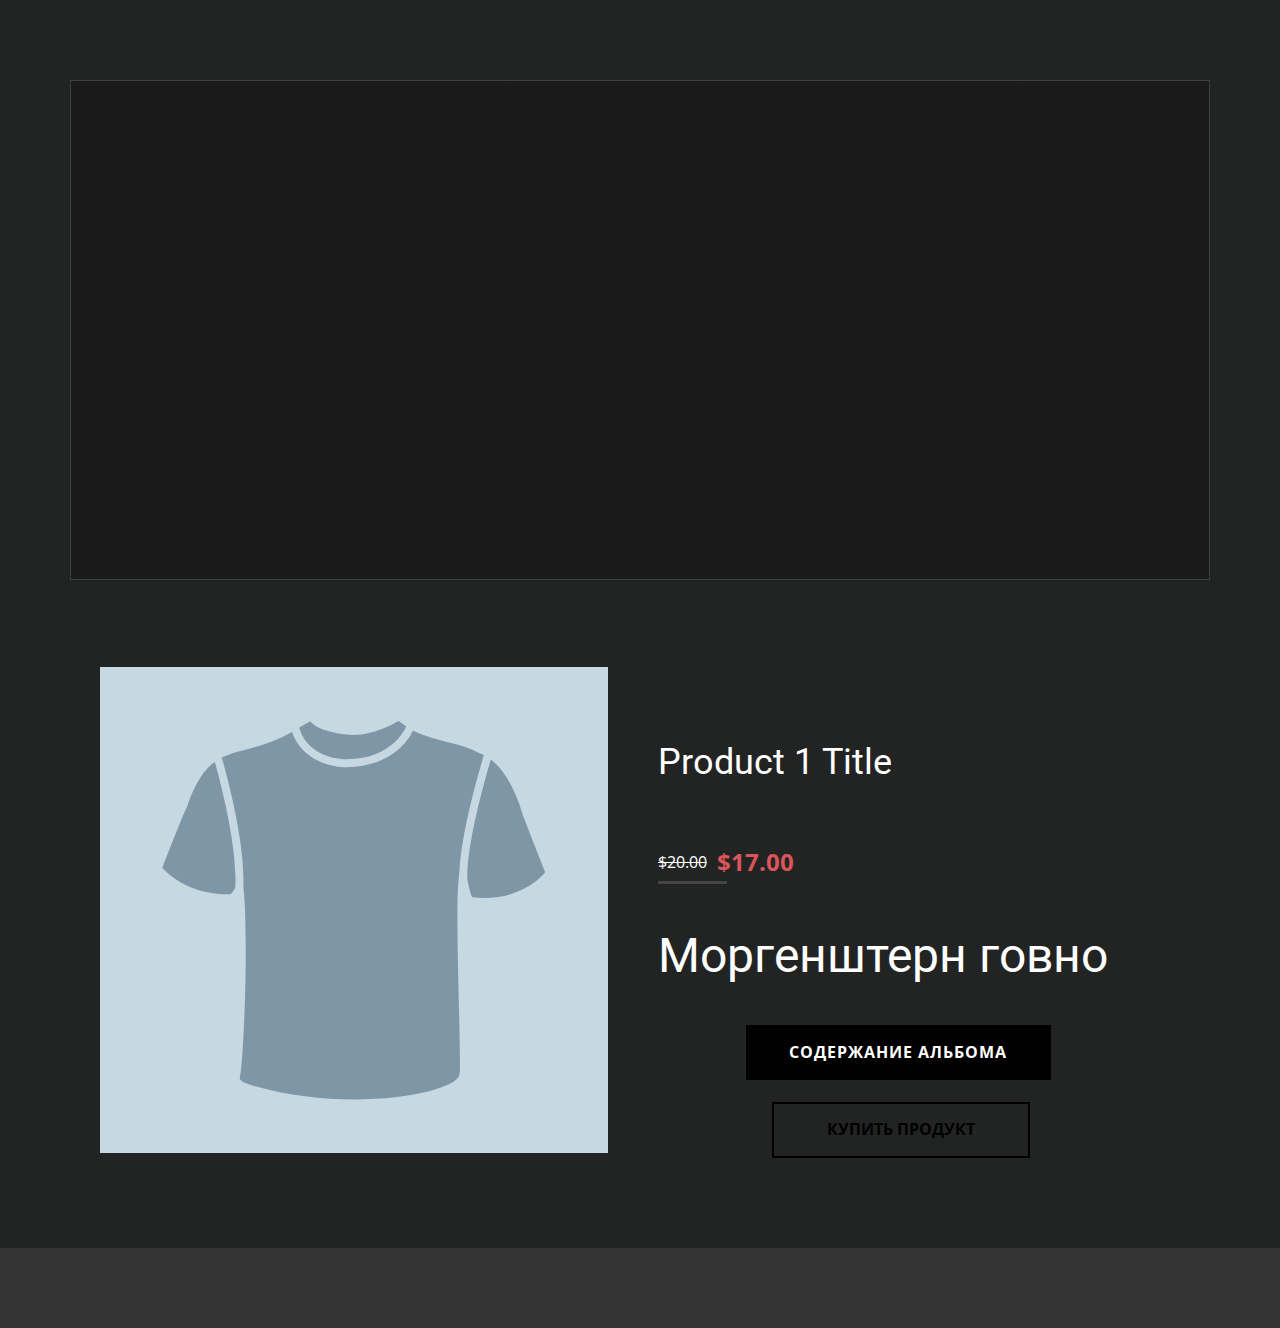
==== Главная.html @ 0ee5b2e6 "0.3" ====
<!DOCTYPE html>
<html style="font-size: 16px;" lang="ru"><head>
    <meta name="viewport" content="width=device-width, initial-scale=1.0">
    <meta charset="utf-8">
    <meta name="keywords" content="Product 1 Title, Моргенштерн говно">
    <meta name="description" content="">
    <title>Главная</title>
    <link rel="stylesheet" href="nicepage.css" media="screen">
<link rel="stylesheet" href="Главная.css" media="screen">
    <script class="u-script" type="text/javascript" src="jquery.js" "="" defer=""></script>
    <script class="u-script" type="text/javascript" src="nicepage.js" "="" defer=""></script>
    <meta name="generator" content="Nicepage 4.17.10, nicepage.com">
    <link id="u-theme-google-font" rel="stylesheet" href="https://fonts.googleapis.com/css?family=Roboto:100,100i,300,300i,400,400i,500,500i,700,700i,900,900i|Open+Sans:300,300i,400,400i,500,500i,600,600i,700,700i,800,800i">
    
    
    
    <script type="application/ld+json">{
		"@context": "http://schema.org",
		"@type": "Organization",
		"name": ""
}</script>
    <meta name="theme-color" content="#478ac9">
    <meta property="og:title" content="Главная">
    <meta property="og:type" content="website">
  </head>
  <body class="u-body u-xl-mode" data-lang="ru"><header class="u-clearfix u-custom-color-1 u-header u-header" id="sec-eee0"><div class="u-clearfix u-sheet u-sheet-1">
        <nav class="u-menu u-menu-one-level u-offcanvas u-menu-1">
          <div class="menu-collapse" style="font-size: 1rem; letter-spacing: 0px;">
            <a class="u-button-style u-custom-left-right-menu-spacing u-custom-padding-bottom u-custom-top-bottom-menu-spacing u-nav-link u-text-active-palette-1-base u-text-hover-palette-2-base" href="#">
              <svg class="u-svg-link" viewBox="0 0 24 24"><use xmlns:xlink="http://www.w3.org/1999/xlink" xlink:href="#menu-hamburger"></use></svg>
              <svg class="u-svg-content" version="1.1" id="menu-hamburger" viewBox="0 0 16 16" x="0px" y="0px" xmlns:xlink="http://www.w3.org/1999/xlink" xmlns="http://www.w3.org/2000/svg"><g><rect y="1" width="16" height="2"></rect><rect y="7" width="16" height="2"></rect><rect y="13" width="16" height="2"></rect>
</g></svg>
            </a>
          </div>
          <div class="u-custom-menu u-nav-container">
            <ul class="u-nav u-unstyled u-nav-1"><li class="u-nav-item"><a class="u-button-style u-nav-link u-text-active-palette-1-base u-text-hover-palette-2-base" href="Главная.html" style="padding: 10px 20px;">Главная</a>
</li><li class="u-nav-item"><a class="u-button-style u-nav-link u-text-active-palette-1-base u-text-hover-palette-2-base" href="О-нас.html" style="padding: 10px 20px;">О нас</a>
</li><li class="u-nav-item"><a class="u-button-style u-nav-link u-text-active-palette-1-base u-text-hover-palette-2-base" href="Контакты.html" style="padding: 10px 20px;">Контакты</a>
</li></ul>
          </div>
          <div class="u-custom-menu u-nav-container-collapse">
            <div class="u-black u-container-style u-inner-container-layout u-opacity u-opacity-95 u-sidenav">
              <div class="u-inner-container-layout u-sidenav-overflow">
                <div class="u-menu-close"></div>
                <ul class="u-align-center u-nav u-popupmenu-items u-unstyled u-nav-2"><li class="u-nav-item"><a class="u-button-style u-nav-link" href="Главная.html">Главная</a>
</li><li class="u-nav-item"><a class="u-button-style u-nav-link" href="О-нас.html">О нас</a>
</li><li class="u-nav-item"><a class="u-button-style u-nav-link" href="Контакты.html">Контакты</a>
</li></ul>
              </div>
            </div>
            <div class="u-black u-menu-overlay u-opacity u-opacity-70"></div>
          </div>
        </nav>
      </div></header>
    <section class="u-clearfix u-custom-color-1 u-section-1" id="sec-43b4">
      <div class="u-border-1 u-border-grey-75 u-clearfix u-image u-image-default u-shading u-sheet u-image-1" data-image-width="2520" data-image-height="1418"></div>
    </section>
    <section class="u-clearfix u-custom-color-1 u-section-2" id="sec-ac0f">
      <div class="u-clearfix u-sheet u-valign-middle-lg u-valign-middle-md u-valign-middle-sm u-valign-middle-xl u-sheet-1"><!--product--><!--product_options_json--><!--{"source":""}--><!--/product_options_json--><!--product_item-->
        <div class="u-container-style u-expanded-width u-product u-product-1">
          <div class="u-container-layout u-valign-top u-container-layout-1"><!--product_image-->
            <img alt="" class="u-image u-image-default u-product-control u-image-1" data-image-width="2000" data-image-height="1333" src="[data-uri]"><!--/product_image--><!--product_title-->
            <h2 class="u-product-control u-text u-text-default u-text-1">
              <a class="u-product-title-link" href="#"><!--product_title_content-->Product 1 Title<!--/product_title_content--></a>
            </h2><!--/product_title--><!--product_price-->
            <div class="u-product-control u-product-price u-product-price-1" data-animation-name="" data-animation-duration="0" data-animation-direction="">
              <div class="u-price-wrapper u-spacing-10"><!--product_old_price-->
                <div class="u-old-price" style="text-decoration: line-through !important;"><!--product_old_price_content-->$20.00<!--/product_old_price_content--></div><!--/product_old_price--><!--product_regular_price-->
                <div class="u-price u-text-palette-2-base" style="font-size: 1.5rem; font-weight: 700;"><!--product_regular_price_content-->$17.00<!--/product_regular_price_content--></div><!--/product_regular_price-->
              </div>
            </div><!--/product_price-->
            <div class="u-border-3 u-border-grey-dark-1 u-line u-line-horizontal u-line-1"></div>
            <h1 class="u-text u-text-default u-text-2">Моргенштерн говно</h1><!--product_button--><!--options_json--><!--{"clickType":"add-to-cart","content":"сОДЕРЖАНИЕ аЛЬБОМА"}--><!--/options_json-->
            <a href="Страница-1.html" data-page-id="207526385" class="u-black u-border-2 u-border-black u-btn u-button-style u-hover-black u-product-control u-btn-1" data-animation-name="" data-animation-duration="0" data-animation-delay="0" data-animation-direction=""><!--product_button_content-->сОДЕРЖАНИЕ аЛЬБОМА<!--/product_button_content--></a><!--/product_button--><!--product_button--><!--options_json--><!--{"clickType":"add-to-cart","content":"купить продукт"}--><!--/options_json-->
            <a href="#" class="u-border-2 u-border-black u-btn u-button-style u-hover-black u-none u-product-control u-text-black u-text-hover-white u-btn-2" data-animation-name="" data-animation-duration="0" data-animation-delay="0" data-animation-direction=""><!--product_button_content-->купить продукт<!--/product_button_content--></a><!--/product_button-->
          </div>
        </div><!--/product_item--><!--/product-->
      </div>
    </section>
    
    
    
    <section class="u-backlink u-clearfix u-grey-80">
      <a class="u-link" href="https://nicepage.com/website-templates" target="_blank">
        <span></span>
      </a>
      <p class="u-text">
        <span></span>
      </p>
      <a class="u-link" href="" target="_blank">
        <span></span>
      </a> 
    </section>
  
</body></html>
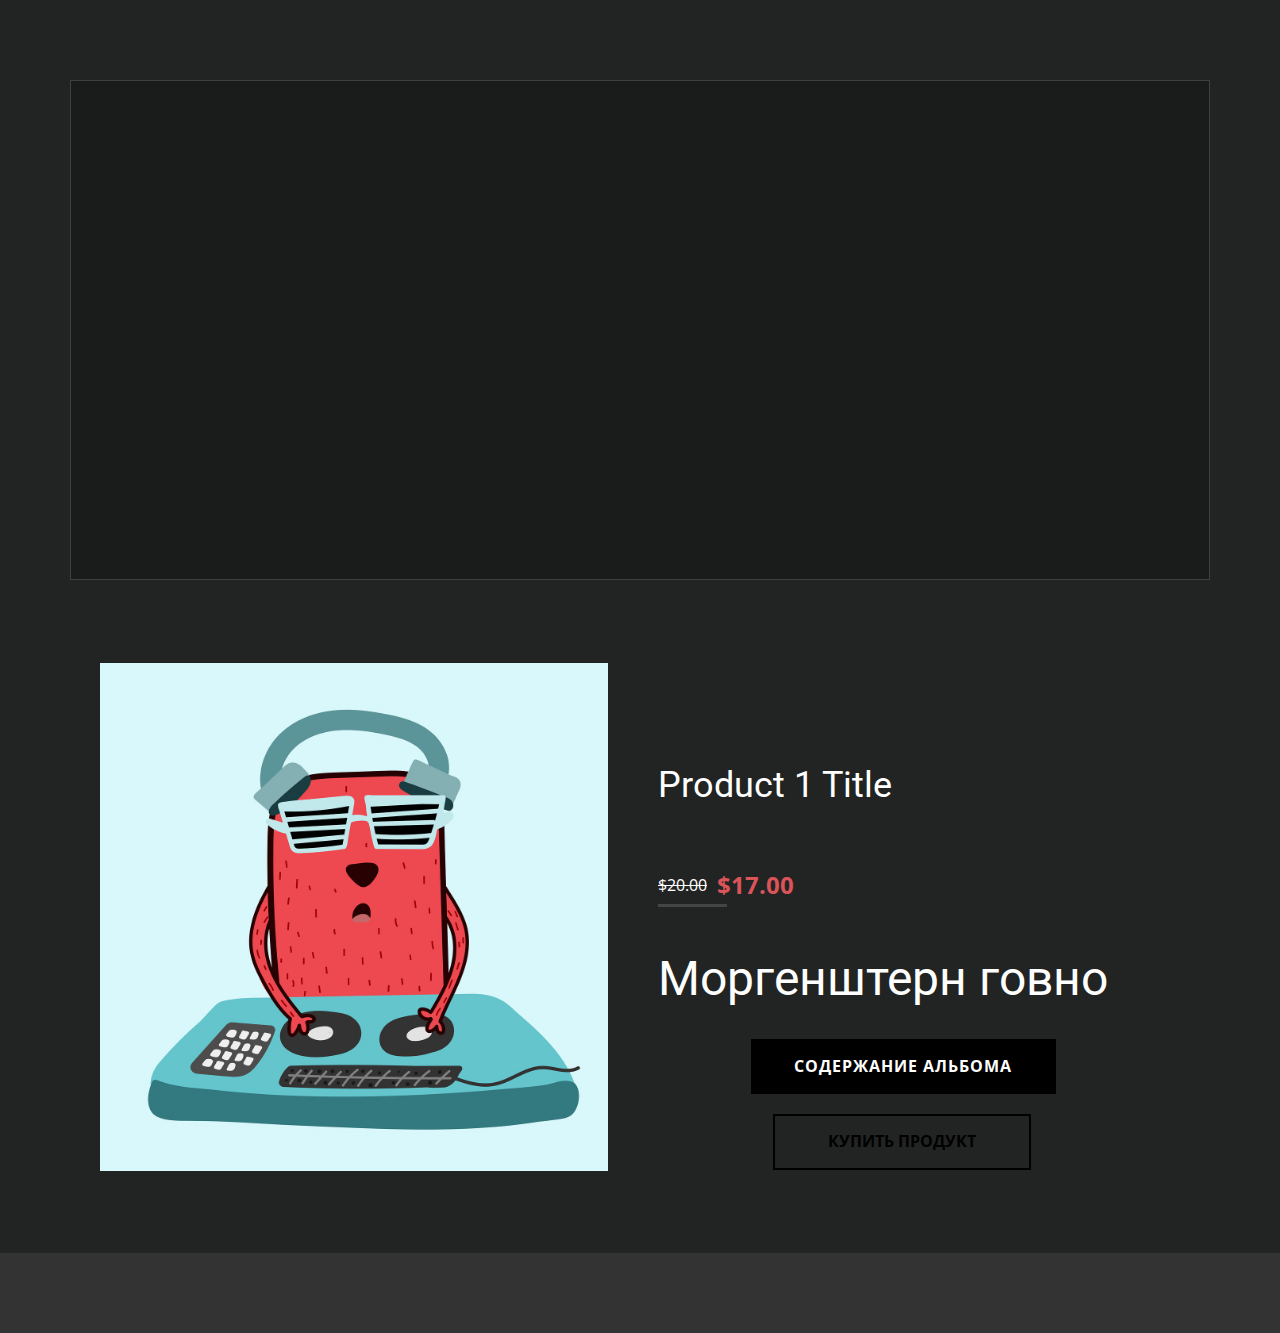
==== commit e417fd7b: "0.7" ====
--- a/Главная.html
+++ b/Главная.html
@@ -58,21 +58,21 @@
     <section class="u-clearfix u-custom-color-1 u-section-2" id="sec-ac0f">
       <div class="u-clearfix u-sheet u-valign-middle-lg u-valign-middle-md u-valign-middle-sm u-valign-middle-xl u-sheet-1"><!--product--><!--product_options_json--><!--{"source":""}--><!--/product_options_json--><!--product_item-->
         <div class="u-container-style u-expanded-width u-product u-product-1">
-          <div class="u-container-layout u-valign-top u-container-layout-1"><!--product_image-->
-            <img alt="" class="u-image u-image-default u-product-control u-image-1" data-image-width="2000" data-image-height="1333" src="[data-uri]"><!--/product_image--><!--product_title-->
-            <h2 class="u-product-control u-text u-text-default u-text-1">
+          <div class="u-container-layout u-container-layout-1"><!--product_image-->
+            <img alt="" class="u-image u-image-default u-product-control u-image-1" data-image-width="150" data-image-height="150" src="images/2b915c2a895e549ed6a4b6221cbbdcd341497d8ea72bd426b400247740a8a2688f71a27698e045786a04c892f76819542f45718bb721fc2235f9f7_1280.jpg" data-animation-name="customAnimationIn" data-animation-duration="2000" data-animation-direction=""><!--/product_image--><!--product_title-->
+            <h2 class="u-product-control u-text u-text-default u-text-1" data-animation-name="customAnimationIn" data-animation-duration="1000">
               <a class="u-product-title-link" href="#"><!--product_title_content-->Product 1 Title<!--/product_title_content--></a>
             </h2><!--/product_title--><!--product_price-->
-            <div class="u-product-control u-product-price u-product-price-1" data-animation-name="" data-animation-duration="0" data-animation-direction="">
+            <div class="u-product-control u-product-price u-product-price-1" data-animation-name="customAnimationIn" data-animation-duration="1000" data-animation-direction="">
               <div class="u-price-wrapper u-spacing-10"><!--product_old_price-->
                 <div class="u-old-price" style="text-decoration: line-through !important;"><!--product_old_price_content-->$20.00<!--/product_old_price_content--></div><!--/product_old_price--><!--product_regular_price-->
                 <div class="u-price u-text-palette-2-base" style="font-size: 1.5rem; font-weight: 700;"><!--product_regular_price_content-->$17.00<!--/product_regular_price_content--></div><!--/product_regular_price-->
               </div>
             </div><!--/product_price-->
             <div class="u-border-3 u-border-grey-dark-1 u-line u-line-horizontal u-line-1"></div>
-            <h1 class="u-text u-text-default u-text-2">Моргенштерн говно</h1><!--product_button--><!--options_json--><!--{"clickType":"add-to-cart","content":"сОДЕРЖАНИЕ аЛЬБОМА"}--><!--/options_json-->
-            <a href="Страница-1.html" data-page-id="207526385" class="u-black u-border-2 u-border-black u-btn u-button-style u-hover-black u-product-control u-btn-1" data-animation-name="" data-animation-duration="0" data-animation-delay="0" data-animation-direction=""><!--product_button_content-->сОДЕРЖАНИЕ аЛЬБОМА<!--/product_button_content--></a><!--/product_button--><!--product_button--><!--options_json--><!--{"clickType":"add-to-cart","content":"купить продукт"}--><!--/options_json-->
-            <a href="#" class="u-border-2 u-border-black u-btn u-button-style u-hover-black u-none u-product-control u-text-black u-text-hover-white u-btn-2" data-animation-name="" data-animation-duration="0" data-animation-delay="0" data-animation-direction=""><!--product_button_content-->купить продукт<!--/product_button_content--></a><!--/product_button-->
+            <h1 class="u-text u-text-default u-text-2" data-animation-name="customAnimationIn" data-animation-duration="1000">Моргенштерн говно</h1><!--product_button--><!--options_json--><!--{"clickType":"add-to-cart","content":"сОДЕРЖАНИЕ аЛЬБОМА"}--><!--/options_json-->
+            <a href="Страница-1.html" data-page-id="207526385" class="u-black u-border-2 u-border-black u-btn u-button-style u-hover-black u-product-control u-btn-1" data-animation-name="customAnimationIn" data-animation-duration="1000" data-animation-delay="0" data-animation-direction=""><!--product_button_content-->сОДЕРЖАНИЕ аЛЬБОМА<!--/product_button_content--></a><!--/product_button--><!--product_button--><!--options_json--><!--{"clickType":"add-to-cart","content":"купить продукт"}--><!--/options_json-->
+            <a href="#" class="u-border-2 u-border-black u-btn u-button-style u-hover-black u-none u-product-control u-text-black u-text-hover-white u-btn-2" data-animation-name="customAnimationIn" data-animation-duration="1000" data-animation-delay="0" data-animation-direction=""><!--product_button_content-->купить продукт<!--/product_button_content--></a><!--/product_button-->
           </div>
         </div><!--/product_item--><!--/product-->
       </div>
@@ -89,7 +89,7 @@
       </p>
       <a class="u-link" href="" target="_blank">
         <span></span>
-      </a> 
+      </a>
     </section>
   
 </body></html>--- a/Главная.css
+++ b/Главная.css
@@ -39,23 +39,23 @@
 }
 
 .u-section-2 .u-product-1 {
-  min-height: 548px;
+  min-height: 553px;
   height: auto;
   margin: 60px auto;
 }
 
 .u-section-2 .u-container-layout-1 {
-  padding: 27px 30px;
+  padding: 23px 30px;
 }
 
 .u-section-2 .u-image-1 {
   width: 508px;
-  height: 486px;
+  height: 508px;
   margin: 0 auto 0 0;
 }
 
 .u-section-2 .u-text-1 {
-  margin: -410px 288px 0 auto;
+  margin: -405px 288px 0 auto;
 }
 
 .u-section-2 .u-product-price-1 {
@@ -79,7 +79,7 @@
   font-weight: 700;
   letter-spacing: 1px;
   background-image: none;
-  margin: 42px 129px 0 auto;
+  margin: 33px 124px 0 auto;
   padding: 13px 42px 13px 41px;
 }
 
@@ -87,7 +87,7 @@
   border-style: solid;
   text-transform: uppercase;
   font-weight: 700;
-  margin: 22px 150px 0 auto;
+  margin: 20px 149px 0 auto;
   padding: 13px 53px;
 }
 
@@ -108,7 +108,6 @@
 
   .u-section-2 .u-text-1 {
     width: auto;
-    margin-top: -414px;
     margin-left: 470px;
   }
 
@@ -198,7 +197,6 @@
   }
 
   .u-section-2 .u-btn-2 {
-    margin-top: 20px;
     margin-right: auto;
     margin-left: 0;
   }
@@ -223,40 +221,72 @@
 
   .u-section-2 .u-image-1 {
     width: 320px;
-    height: 306px;
+    height: 320px;
+    --animation-custom_in-translate_x: -300px;
+    --animation-custom_in-translate_y: 0px;
+    --animation-custom_in-opacity: 0;
+    --animation-custom_in-rotate: 0deg;
+    --animation-custom_in-scale: 1;
+    animation-timing-function: linear;
+    margin-top: 54px;
+    margin-left: auto;
+  }
+
+  .u-section-2 .u-text-1 {
+    --animation-custom_in-translate_x: -200px;
+    --animation-custom_in-scale: 1;
+    margin-top: 11px;
+    margin-right: auto;
     margin-left: 10px;
   }
 
-  .u-section-2 .u-text-1 {
-    margin-right: 116px;
-    margin-left: 10px;
-  }
-
   .u-section-2 .u-product-price-1 {
-    margin-left: 10px;
-    margin-right: 10px;
+    --animation-custom_in-translate_x: -200px;
+    --animation-custom_in-translate_y: 0px;
+    --animation-custom_in-opacity: 0;
+    --animation-custom_in-rotate: 0deg;
+    --animation-custom_in-scale: 1;
+    margin-top: 19px;
+    margin-right: auto;
+    margin-left: 7px;
   }
 
   .u-section-2 .u-line-1 {
-    margin-left: 10px;
+    margin-top: -9px;
+    margin-left: 41px;
   }
 
   .u-section-2 .u-text-2 {
     width: auto;
-    margin-top: 37px;
+    --animation-custom_in-translate_x: -200px;
+    --animation-custom_in-translate_y: 0px;
+    --animation-custom_in-opacity: 0;
+    --animation-custom_in-rotate: 0deg;
+    --animation-custom_in-scale: 1;
+    margin-top: 41px;
     margin-left: 10px;
   }
 
   .u-section-2 .u-btn-1 {
-    margin-top: 13px;
-    margin-right: auto;
-    margin-left: 10px;
+    --animation-custom_in-translate_x: -200px;
+    --animation-custom_in-translate_y: 0px;
+    --animation-custom_in-opacity: 0;
+    --animation-custom_in-rotate: 0deg;
+    --animation-custom_in-scale: 1;
+    margin-top: 42px;
+    margin-right: auto;
+    margin-left: 37px;
     padding-right: 13px;
     padding-left: 12px;
   }
 
   .u-section-2 .u-btn-2 {
-    margin-top: 10px;
+    --animation-custom_in-translate_x: -200px;
+    --animation-custom_in-translate_y: 0px;
+    --animation-custom_in-opacity: 0;
+    --animation-custom_in-rotate: 0deg;
+    --animation-custom_in-scale: 1;
+    margin-top: 48px;
     margin-left: 10px;
   }
 }